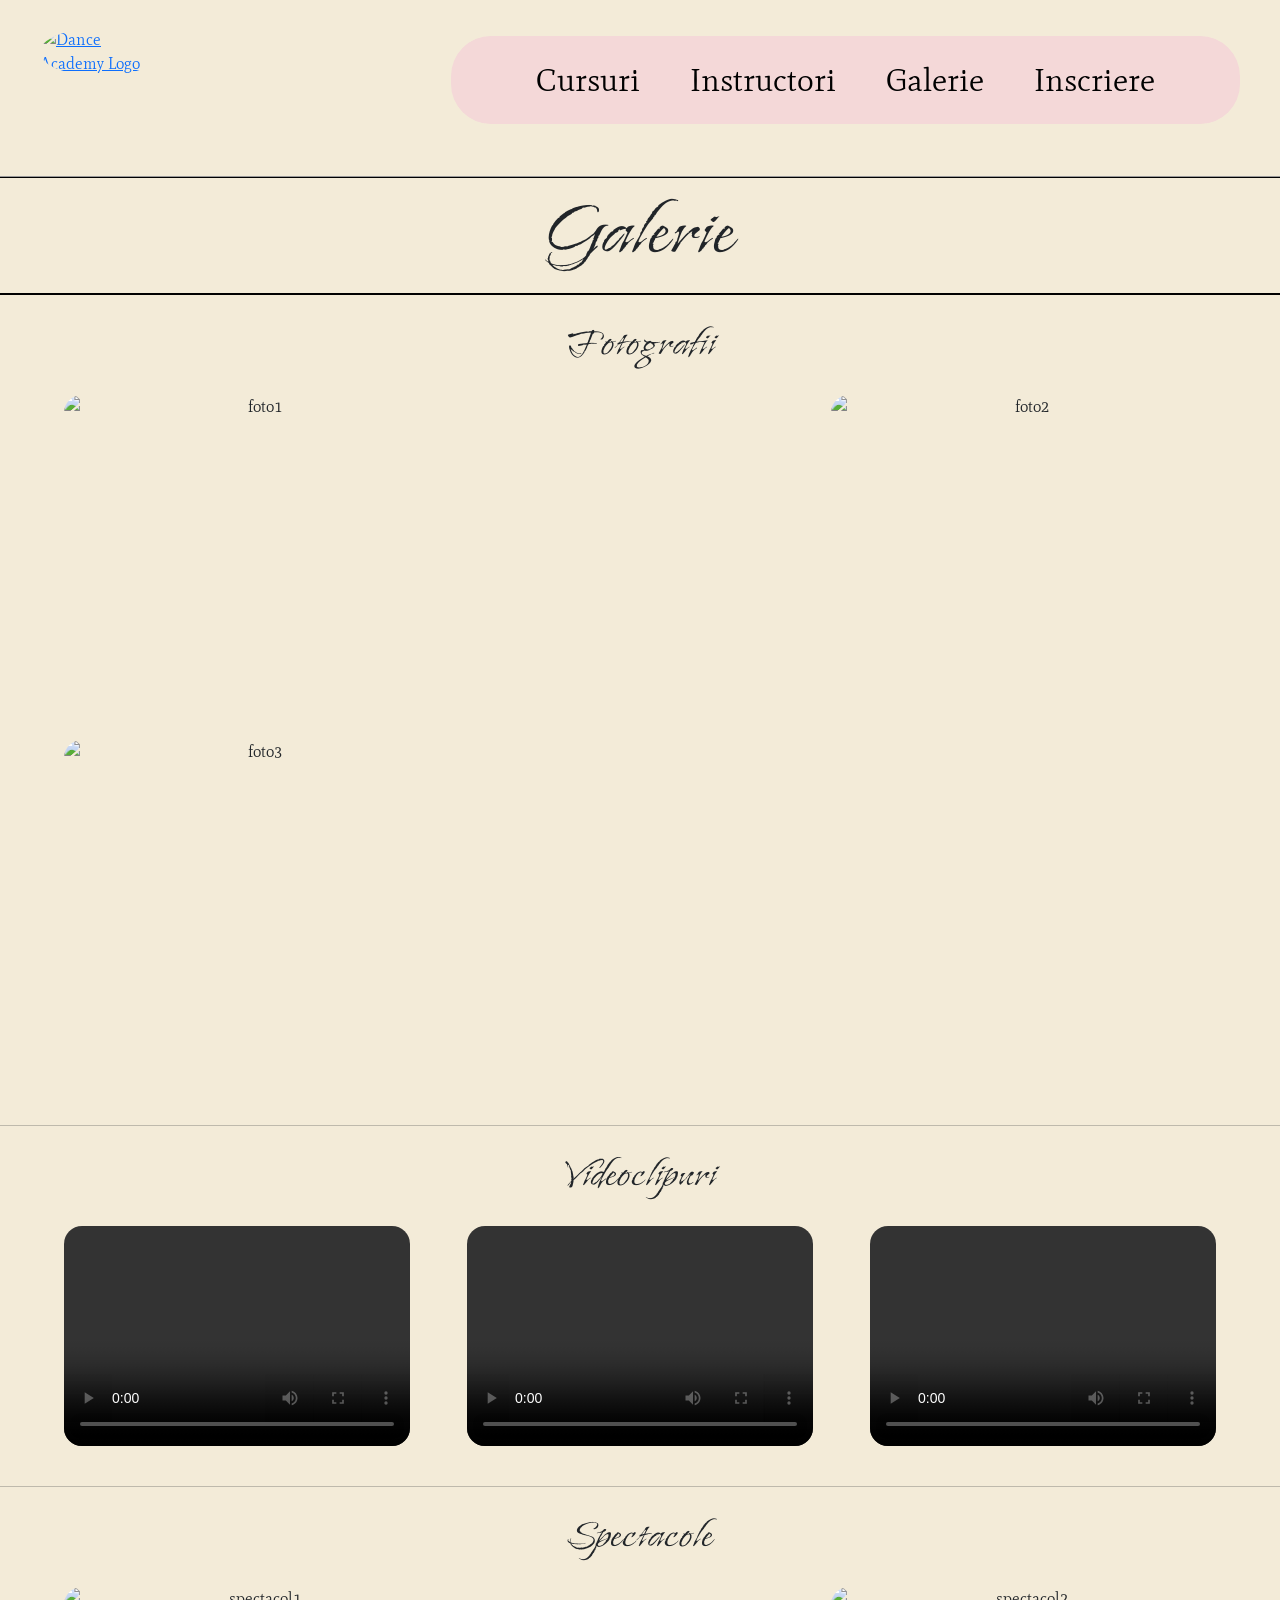
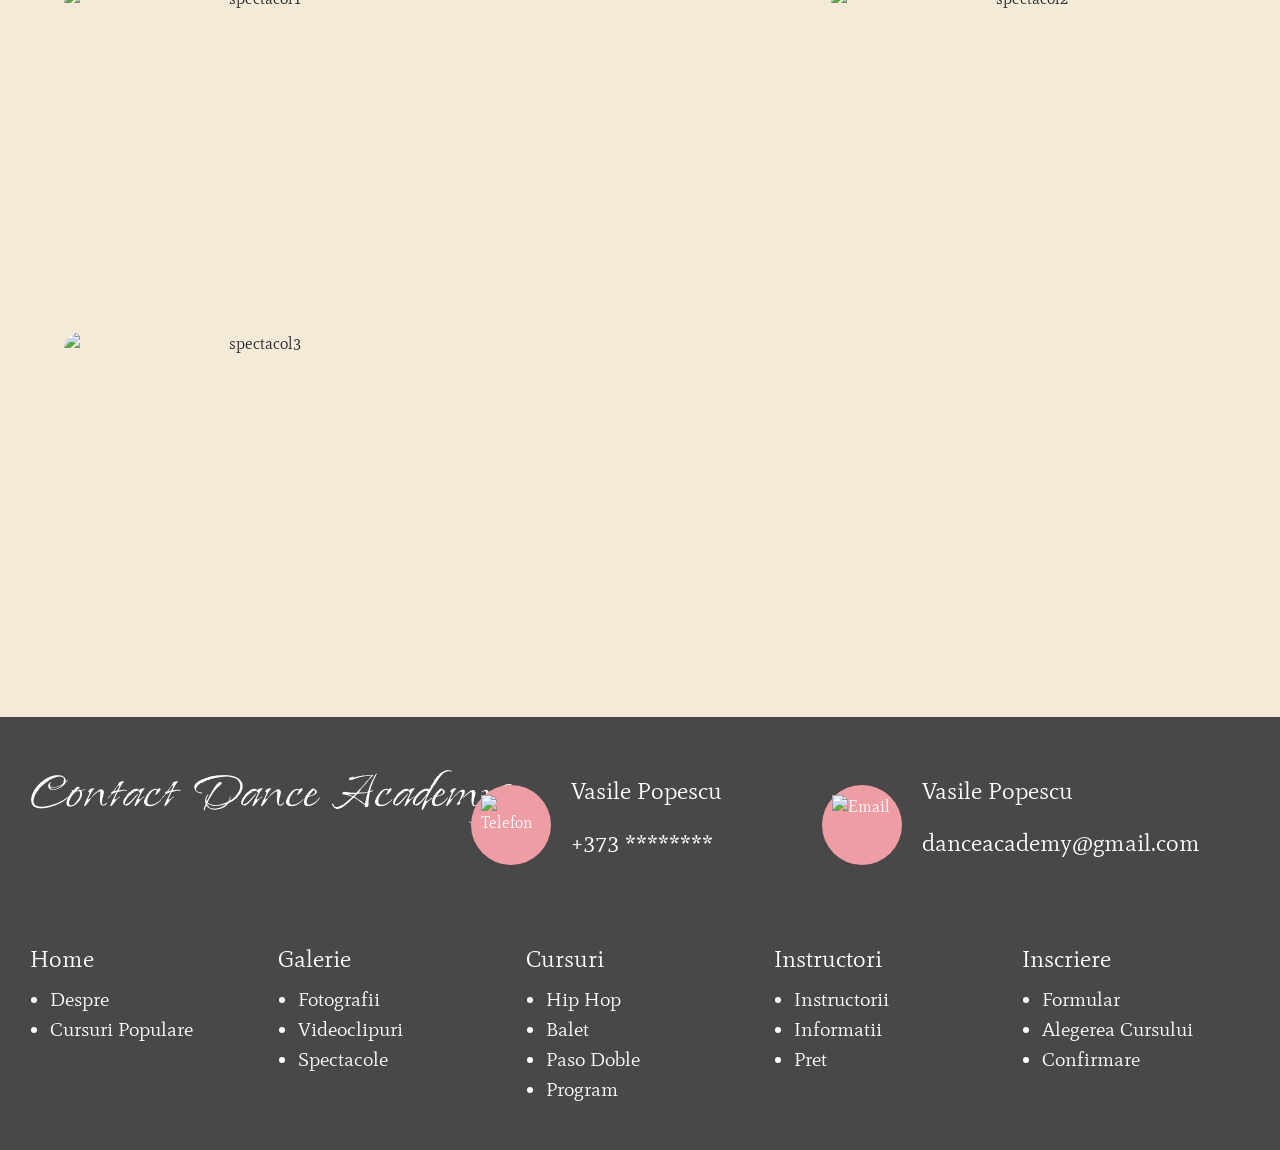
==== pages/galerie.html @ 4ebca3e2 "Add files via upload" ====
<!DOCTYPE html>
<html lang="ro">
<head>
    <meta charset="UTF-8">
    <meta name="viewport" content="width=device-width, initial-scale=1.0">
    <title>Cursuri - Dance Academy</title>
    <link rel="preconnect" href="https://fonts.googleapis.com">
    <link rel="preconnect" href="https://fonts.gstatic.com" crossorigin>
    <link href="https://fonts.googleapis.com/css2?family=Mate:ital@0;1&display=swap" rel="stylesheet">
    <link rel="preconnect" href="https://fonts.gstatic.com" crossorigin>
    <link href="https://fonts.googleapis.com/css2?family=Island+Moments&family=Mate:ital@0;1&display=swap" rel="stylesheet">
    <link rel="stylesheet" href="https://cdn.jsdelivr.net/npm/bootstrap@5.3.0/dist/css/bootstrap.min.css">
    <script src="../js/script.js" defer></script>
    <script src="https://cdn.jsdelivr.net/npm/bootstrap@5.3.0/dist/js/bootstrap.bundle.min.js"></script>
    <link rel="stylesheet" href="../style.css">
</head>
<body>
<header class="hero1">
     <nav class="navbar">
      <div class="logo">
            <a href="../index.html">
                <img src="../assets/logo.png" alt="Dance Academy Logo">
            </a>
        </div>
    <ul id="nav-menu">
        <li><a href="../pages/cursuri.html">Cursuri</a></li>
        <li><a href="../pages/instructori.html">Instructori</a></li>
        <li><a href="../pages/galerie.html">Galerie</a></li>
        <li><a href="../pages/inscriere.html">Inscriere</a></li>
    </ul>
   
   <button class="hamburger" id="hamburger">☰</button>
</nav>
</header>
    <section class="gallery">
    <div class="galerie-title">
    <h1>Galerie</h1> </div>

    <h2>Fotografii</h2>

    <div class="photos">
        <img src="../assets/foto1.jpg" alt="foto1" class="img-fluid">
        <img src="../assets/foto2.jpg" alt="foto2" class="img-fluid">
        <img src="../assets/foto3.jpg" alt="foto3" class="img-fluid">
    </div>
<hr>
    <h2>Videoclipuri</h2>

    <div class="videos">

        <video controls>
            <source src="../assets/video1.mp4" type="video/mp4">
        </video>

        <video controls>
            <source src="../assets/video2.mp4" type="video/mp4">
        </video>

        <video controls>
            <source src="../assets/video3.mp4" type="video/mp4">
        </video>

    </div>
<hr>
    <h2>Spectacole</h2>

    <div class="shows">
        <img src="../assets/spectacol1.jpg" alt="spectacol1" class="img-fluid">
        <img src="../assets/spectacol2.jpg" alt="spectacol2" class="img-fluid">
        <img src="../assets/spectacol3.jpg" alt="spectacol3" class="img-fluid">
    </div>

</section>

<footer>

        <div class="footer-title">
            Contact Dance Academy
        </div>
        <div class="contact-box">
    <div class="contact">
        <div class="circle">
            <img src="../assets/phone.png" alt="Telefon">
        </div>
        <div class="contact-text">
            <p>Vasile Popescu</p>
            <p>+373 ********</p>
        </div>
    </div>

    <div class="contact">
        <div class="circle">
            <img src="../assets/email.png" alt="Email">
        </div>

        <div class="contact-text">
            <p>Vasile Popescu</p>
            <p>danceacademy@gmail.com</p>
        </div>
    </div>

</div>
<br><br>
        <div class="footer-links">

            <div>
                <h4>Home</h4>
                <ul>
                    <li>Despre</li>
                    <li>Cursuri Populare</li>
                </ul>
            </div>

            <div>
                <h4>Galerie</h4>
                <ul>
                    <li>Fotografii</li>
                    <li>Videoclipuri</li>
                    <li>Spectacole</li>
                </ul>
            </div>

            <div>
                <h4>Cursuri</h4>
                <ul>
                    <li>Hip Hop</li>
                    <li>Balet</li>
                    <li>Paso Doble</li>
                    <li>Program</li>
                </ul>
            </div>

            <div>
                <h4>Instructori</h4>
                <ul>
                    <li>Instructorii</li>
                    <li>Informatii</li>
                    <li>Pret</li>
                </ul>
            </div>

            <div>
                <h4>Inscriere</h4>
                <ul>
                    <li>Formular</li>
                    <li>Alegerea Cursului</li>
                    <li>Confirmare</li>
                </ul>
            </div>

        </div>

    </footer>
</body>
</html>
---- style.css ----
:root{
    --color-primary:#bcc07d;
    --color-secondary:#F9D0CE;
    --font-main:"Mate", serif;
}
*{
    margin:0;
    padding:0;
    box-sizing:border-box;
}
.index{
    background:var(--color-primary);
    font-family:var(--font-main);
}
.hero{
    height:700px;
    background:url("assets/img2.jpg") center/cover no-repeat;
    border-bottom-left-radius:80px;
    border-bottom-right-radius:80px;
    padding:20px 40px;
}
.hero1{
   padding:20px 40px; 
}
.navbar{
    display:flex;
    justify-content:space-between;
    align-items:center;
}
.logo {
    border-radius: 50%;
    width: 120px;
    height: 120px;
}
.logo img {
    width:120px;
    height:120px;
    border-radius: 50%;
    object-fit: cover;
}
#nav-menu{
    list-style:none;
    display:flex;
    gap:50px;
    background:#f4d8d8;
    padding:20px 85px;
    border-radius:40px;
}
#nav-menu a{
    text-decoration:none;
    color:black;
    font-size:32px;
}
#nav-menu a:hover {
    color: #4d6b38;
    font-weight: bold;
    transition: 0.2s;
}
.hero-content{
    display:flex;
    justify-content:space-between;
    margin-top:20px;
    color:white;
}
.cta-btn{
    display:inline-block;
    margin-top:20px;
    padding:10px 25px;
    background:#f4d8d8;
    color:black;
    text-decoration:none;
    border-radius:20px;
}
.right-text{
    width:350px;
    font-size:18px;
    text-align:left;
}
.courses{
    text-align:center;
    padding:50px 20px;
}
.courses h2{
    font-family:"Island Moments", cursive;
    font-size:64px;
    margin-bottom:40px;
}

.cards{
    display:flex;
    justify-content:center;
    gap:40px;
    flex-wrap:wrap;
}

.card{
    width:350px;
    background:none;
    border:none;
}

.card img{
    height:350px;
    object-fit:cover;
    border-radius:25px;
}

.card h3{
    margin-top:15px;
    font-size:28px;
}

.left-text h1{
    font-family: "Island Moments", cursive;
    color:white;
    font-size:128px;
    font-weight:40;
    margin-top:180px;
    animation:slideIn 2s ease;
    line-height:0.9;
}
@keyframes slideIn{
    from{
        opacity:0;
        transform:translateX(-30px);
    }
    to{
        opacity:1;
        transform:translateX(0);
    }
}
.cta-btn{
    display:inline-block;
    margin-top:10px;
    padding:8px 20px;
    background:#F9D0CE;
    color:black;
    text-decoration:none;
    border-radius:45px;
    font-size:18px;
    transition:0.3s;
    margin-left:10px;
}
.cta-btn:hover{
    transform:scale(1.05);
}
.hero-content{
    display:flex;
    justify-content:space-between;
    align-items:center;
    height:500px;
    padding:0 60px;
}

.right-text{
    font-family: "Island Moments", cursive;
    font-size:24px;
    width:400px;
    color:#ffffff;
    background:rgba(68, 66, 66, 0.451);
    padding:15px;
    border-radius:45px;
    backdrop-filter:blur(5px);
    margin-top:190px;
    animation:fadeIn 3s ease;
}
.courses{
    padding:60px 50px;
}
.courses h2{
    text-align:center;
    font-family: "Island Moments", cursive;
    font-size:64px;
    margin-bottom:30px;
}
.cards{
    display:flex;
    justify-content:center;
    gap:40px;
    flex-wrap:wrap;
    font-family:"Mate", serif;
    font-size:36px;
}
.card{
    text-align:center;
}
.card img{
    width:364px;
    height:364px;
    object-fit:cover;


    border-radius:45px;
}
.card h3{
    margin-top:15px;
    font-size:30px;
    font-weight:400;
}
body{
    font-family: "Mate", serif;
    background:#F3EBD8;
}
/*Cursuri*/
h1{
    text-align:center;
    margin:0px 0;
    font-family: "Island Moments", cursive;
    font-size: 96px;
}
.course{
    width:85%;
    margin:50px auto;
    font-size: 24px;
    display:flex;
    gap:40px;
    align-items:center;
}
.course img{
    width:387px;
    height:345px;
    object-fit:cover;
    border-radius:45px;
}
.content{
    flex:1;
}
.content h2{
    margin-bottom:10px;
    font-size:40px;
    font-weight:400;
}
.content p{
    line-height:1.6;
    margin-bottom:15px;
    font-size: 24px;
}
.info{
    background:#b7bf7d;
    display:flex;
    justify-content:space-around;
    padding:8px;
    font-family: "Island Moments", cursive;
    font-size: 36px;
}
/*Instructori*/
.instructor{
    width:85%;
    margin:60px auto;
    display:flex;
    align-items:center;
    gap:50px;
}
.reverse{
    justify-content:space-between;
}
.instructor img{
    width:401px;
    height:349px;
    object-fit:cover;
}
.text{
    flex:1;
}
.text h2{
    font-size:40px;
    margin-bottom:20px;
    font-weight:normal;
}
.text p{
    font-size:20px;
    line-height:1.6;
    margin-bottom:20px;
}
.text span{
    font-family: "Island Moments", cursive;
    font-size:64px;
}
.course img{
    width:387px;
    height:345px;
    object-fit:cover;
    border-radius:45px;
}
.content h2{
    margin-bottom:10px;
    font-size:40px;
    font-weight:400;
}
.content p{
    line-height:1.6;
    margin-bottom:15px;
    font-size: 24px;
}
.course,
.instructor{
    box-shadow:0 4px 10px rgba(0,0,0,0.2);
    transition:0.3s;
    padding:20px;
    border-radius:20px;
}
.course:hover,
.instructor:hover{
    transform:translateY(-5px);
}
/*Galerie*/
.galerie-title{
    width: 100%;
    text-align: center;
    border-top: 1px solid #000000;
    border-bottom: 2px solid #000000;
}
.galerie-title h1{
    margin: 0;
  font-family: "Island Moments", cursive;
    font-size: 96px;
}
.gallery{
    text-align:center;
    border-top:1px solid #999;
}
.gallery h2{
    font-family: "Island Moments", cursive;
    font-size:50px;
    margin:20px 0;
    padding-top:0px;
}
.photos,
.videos,
.shows{
    width:90%;
    margin:20px auto 40px;
    display:flex;
    justify-content:space-between;
    flex-wrap:wrap;
}
.photos img,
.shows img{
    width: 385px;;
    height:345px;
    object-fit:cover;
    border-radius:18px;
}
.videos video{
    width:30%;
    height:220px;
    border-radius:18px;
    object-fit:cover;
}
/*Inscriere*/
.inscriere h1{
    width: 100%;
    text-align: center;
    border-top: 2px solid #000000;
    border-bottom: 1px solid #000000;
}
.inscriere h2{
    text-align:center;
    font-weight:400;
    margin:30px 0 40px;
}
.container{
    width:85%;
    margin:auto;
    display:flex;
    justify-content:space-between;
    gap:40px;
}
.formular{
    width:48%;
    display:flex;
    flex-direction:column;
    gap:10px;
}
.formular input,
.formular select{
    font-family:"Mate", serif;
    height:70px;
    border:1px solid #000000;
    border-radius:45px;
    background:transparent;
    padding:0 25px;
    font-size:20px;
}
.formular select{
    appearance:none;
    -webkit-appearance:none;
    -moz-appearance:none;
    background-repeat:no-repeat;
 background-position:right 10px center;
    background-size:20px;
}
.formular textarea{
    height:200px;
    border:1px solid #000000;
    border-radius:45px;
    background:transparent;
    padding:15px;
    resize:none;
    font-family:"Mate", serif;
    font-size:20px;
}
.formular input:focus,
.formular select:focus,
.formular textarea:focus{
    outline:none;
    border:2px solid #F297A0;
}
.formular input:valid,
.formular textarea:valid{
    border-color:#7ca85c;
}
.check{
    width:85%;
    margin:20px auto;
    display:flex;
    align-items:flex-start;
    gap:10px;
}
.check input{
    margin-top:3px;
}
.check p{
    font-size:20px;
    line-height:1.4;
    width:100%;
}
.btn-trimite{
    width:152px;
    height:67px;
    border:none;
    border-radius:25px;
    background:#F297A0;
    font-size:24px;
    cursor:pointer;
    margin-left:7.5%;
    margin-top:5px;
    margin-bottom: 25px;
}
.btn-trimite:hover{
    background:#e57d88;
    transform:scale(1.05);
    transition:0.3s;
}
.imagini{
    width:42%;
    display:flex;
    flex-direction:column;
    align-items:center;
}
.img1,
.img2{
    width:100%;
    max-width:380px;
}
.img1{
 margin-left:70px;    
 margin-bottom:25px;
}
.img2{
  margin-right:70px;     
  margin-bottom:25px;
}


.img1 img{
    width:100%;
    height:150px;
    object-fit:cover;
    border-radius:45px;
    display:block;
}
.img2 img{
    width:100%;
    height:150px;
    object-fit:cover;
    border-radius:45px;
    display:block;
}
.imagini h3{
    font-family: "Island Moments", cursive;
    font-size:48px;
    font-weight:400;
    margin-bottom:15px;
}
.map-container{
    width:564px;
    overflow:hidden;
    border-radius:25px;
    height: 267px;
}
.map-container iframe{
    display:block;
}
footer{
    background:#484848;
    color:white;
    padding:30px;
}
.footer-title{
    font-family: "Island Moments", cursive;
    color:white;
    font-size:128px;
    font-weight:400;
    font-size:64px;
    margin-bottom:20px;
}
.contact-box{
    display:flex;
    justify-content:flex-end;
    gap:100px;
    margin-right:50px;
    margin-top:-90px;
}
.contact{
    display:flex;
    align-items:center;
    gap:20px;
}
.circle{
    width:80px;
    height:80px;
    background:#ef9da4;
    border-radius:50%;
    display:flex;
    justify-content:center;
    align-items:center;
}
.circle img{
    width:60px;
    height:60px;
    object-fit:contain;
}
.contact-text{
    color:white;
    font-size:24px;
}
.footer-links {
    display: grid;
    grid-template-columns: repeat(5, 1fr);
    gap: 20px;
    font-size: 20px;
    margin-top: 20px;
}
.footer-links h4{
    margin-bottom:10px;
}
.footer-links ul{
    list-style:disc;
    padding-left:20px;
}
@keyframes fadeIn{
    from{
        opacity:0;
    }
    to{
        opacity:1;
    }
}
img{
    max-width:100%;
    height:auto;
}
iframe,
video{
    max-width:100%;
}

.hamburger{
    display:none;
    font-size:45px;
    border:none;
    border-radius: 8px;
    background:#F9D0CE;
    cursor:pointer;
    margin-left:auto;
}

@media (max-width:1200px){
    .hero{
        height:700px;
    }
    .hero1{
        padding:20px 40px; 
    }
    .hero-content{
        padding:0 40px;
    }
    .left-text h1{
        font-size:110px;
    }
    .cards{
        gap:25px;
    }
    .footer-title{
        font-size:60px;
    }
    .card img,
    .course img,
    .instructor img{
        width:300px;
        height:250px;
        object-fit:cover;
    }
    .photos,
    .shows{
        display:grid;
        grid-template-columns:repeat(2, 1fr);
        gap:15px;
        justify-items:center;
    }
    .photos img,
    .shows img{
        width:350px;
        height:350px;
        object-fit:cover;
        border-radius:45px;
    }
    .photos img:last-child,
    .shows img:last-child{
        grid-column:1 / span 2;
        justify-self:center;
    }
    .card img{
        width:300px;
        height:300px;
    }
    .contact-text{
        font-size:19px;
    }
    .contact-box{
        gap:30px;
    }
}
@media (max-width:992px){
    #nav-menu{
        padding:15px 55px;
        gap:20px;
    }
    .logo img{
        top:6px;
    }
    .left-text h1{
        font-size:90px;
    }
    .right-text{
        width:350px;
        font-size:20px;
    }
    .footer-title{
        text-align:center;
    }
    .hero-content{
        padding:0 30px;
    }
    .course,
    .instructor,
    .container{
        flex-direction:column;
    }
    .formular,
    .imagini{
        width:100%;
    }
    .card img,
    .course img,
    .instructor img{
        width:350px;
        height:280px;
        object-fit:cover;
    }
    .photos,
    .shows{
        display:grid;
        grid-template-columns:repeat(2, 1fr);
        gap:15px;
        justify-items:center;
    }
    .photos img,
    .shows img{
        width:300px;
        height:300px;
        object-fit:cover;
        border-radius:45px;
    }
    .photos img:last-child,
    .shows img:last-child{
        grid-column:1 / span 2;
        justify-self:center;
    }
    .contact-box{
        margin-top:20px;
        justify-content:center;
    }
}
@media (max-width:768px){
    .logo img{
        width:90px;
        height:90px;
    }
    #nav-menu{
        flex-direction:column;
        gap:15px;
        display:none;
    }
    .hamburger{
        display:block;
    }
    #nav-menu.active{
        display:flex;
    }
    .navbar{
        justify-content:flex-start;
        position:relative;
    }
   .navbar ul{
        display:none;
        flex-direction:column;
        width:40%;
        height:auto;
        border-radius:20px;
        padding:10px 0;
        gap:5px;
        position:absolute;
        top:100%;
        right:0;
        z-index:100;
        background:#F9D0CE;
    }

    .navbar ul.open{
        display:flex;
    }

    .navbar a{
        font-size:22px;
    }
    
    .hero-content{
        flex-direction:column;
        text-align:center;
        height:auto;
        padding:20px;
    }
    .text p{
        font-size:16px;
    }
    .left-text h1{
        font-size:89px;
        margin-top:20px;
    }
    .right-text{
        width:90%;
        margin-top:70px;
    }
    .contact-box{
        flex-direction:column;
        align-items:center;
    }
    .card img,
    .course img,
    .instructor img{
        width:320px;
        height:250px;
        object-fit:cover;
    }
    .photos img,
    .shows img{
        height:250px;
        object-fit:cover;
    }
    .content p{
        font-size:18px;
    }
    .check p{
        font-size:15px;
    }
    .circle{
        width:70px;
        height:70px;
    }
    .circle img{
        width:50px;
        height:50px;
    }
    .contact-text{
        font-size:16px;
    }
    .hero-content{
        flex-direction:column;
        text-align:center;
    }
    .contact-box{
        flex-direction:column;
        align-items:center;
    }
    .footer-links{
        gap:20px;
        grid-template-columns: repeat(2, 1fr);
    }
}
@media (max-width:480px){
    .hero{
        height:auto;
    }
    #nav-menu{
        flex-direction:column;
        gap:15px;
        text-align: center;
        display:none;
    }
    .hamburger{
        display:block;
    }
    #nav-menu.active{
        display:flex;
    }
    
   .navbar ul{
        display:none;
        width:70%;
        height:auto;
        padding:10px 0;
        gap:5px;
        top:100%;
        z-index:100;
        background:#F9D0CE;
    }
    .navbar ul.open{
        display:flex;
    }
    .logo img{
        width:80px;
        height:80px;
        position:relative;
    }
    .hero-content{
        flex-direction:column;
        text-align:center;
        height:auto;
        padding:20px;
    }
    .cta-btn{
        font-size:12px;
        margin-top:10px;
        padding:8px 12px;
    }
    .left-text h1{
        font-size:70px;
        margin-top:-20px;
    }
    .content p{
        font-size:14px;
    }
    .info{
        font-size:23px;
    }
    .text p{
        font-size:12px;
    }
    .text h2{
        font-size:28px;
    }
    .text span{
        font-size:40px;
    }
    .right-text{
        width:100%;
        font-size:18px;
        margin-top:100px;
    }
    h1{
        font-size:60px;
    }
    .card img,
    .course img,
    .instructor img{
        width:300px;
        height:250px;
    }
    .photos,
    .shows{
        display:grid;
        grid-template-columns:repeat(2, 1fr);
        gap:15px;
        justify-items:center;
    }
    .photos img,
    .shows img{
        width:150px;
        height:150px;
        border-radius:18px;
    }
    .photos img:last-child,
    .shows img:last-child{
        grid-column:1 / span 2;
        justify-self:center;
    }
    .videos{
        flex-direction:column;
        gap:20px;
    }
    .videos video{
        width:100%;
    }
    .formular input,
    .formular select{
        font-size:16px;
        height:30px;
    }
    .img1,
    .img2{
        margin-left:0;
        margin-right:0;
    }
    .map-container{
        width:100%;
        height:250px;
    }
    .check p{
        font-size:10px;
    }
    .btn-trimite{
        width:122px;
        height:37px;
        font-size:16px;
        margin-left:7.5%;
        margin-top:5px;
        margin-bottom:25px;
    }
    .footer-title{
        text-align:center;
        font-size:36px;
    }
    .contact-box{
        margin-top:20px;
        flex-direction:row;
        align-items:center;
        gap:60px;
    }
    .contact{
        flex-direction:column;
        text-align:center;
    }
    .circle{
        width:60px;
        height:60px;
    }
    .circle img{
        width:40px;
        height:40px;
    }
    .contact-text{
        font-size:14px;
    }
    .footer-links{
        grid-template-columns: 1fr 1fr;
        display:flex;
        gap:25px;
        font-size:15px;
    }
    .footer-links ul{
        list-style:none;
        padding-left:0;
    }
}
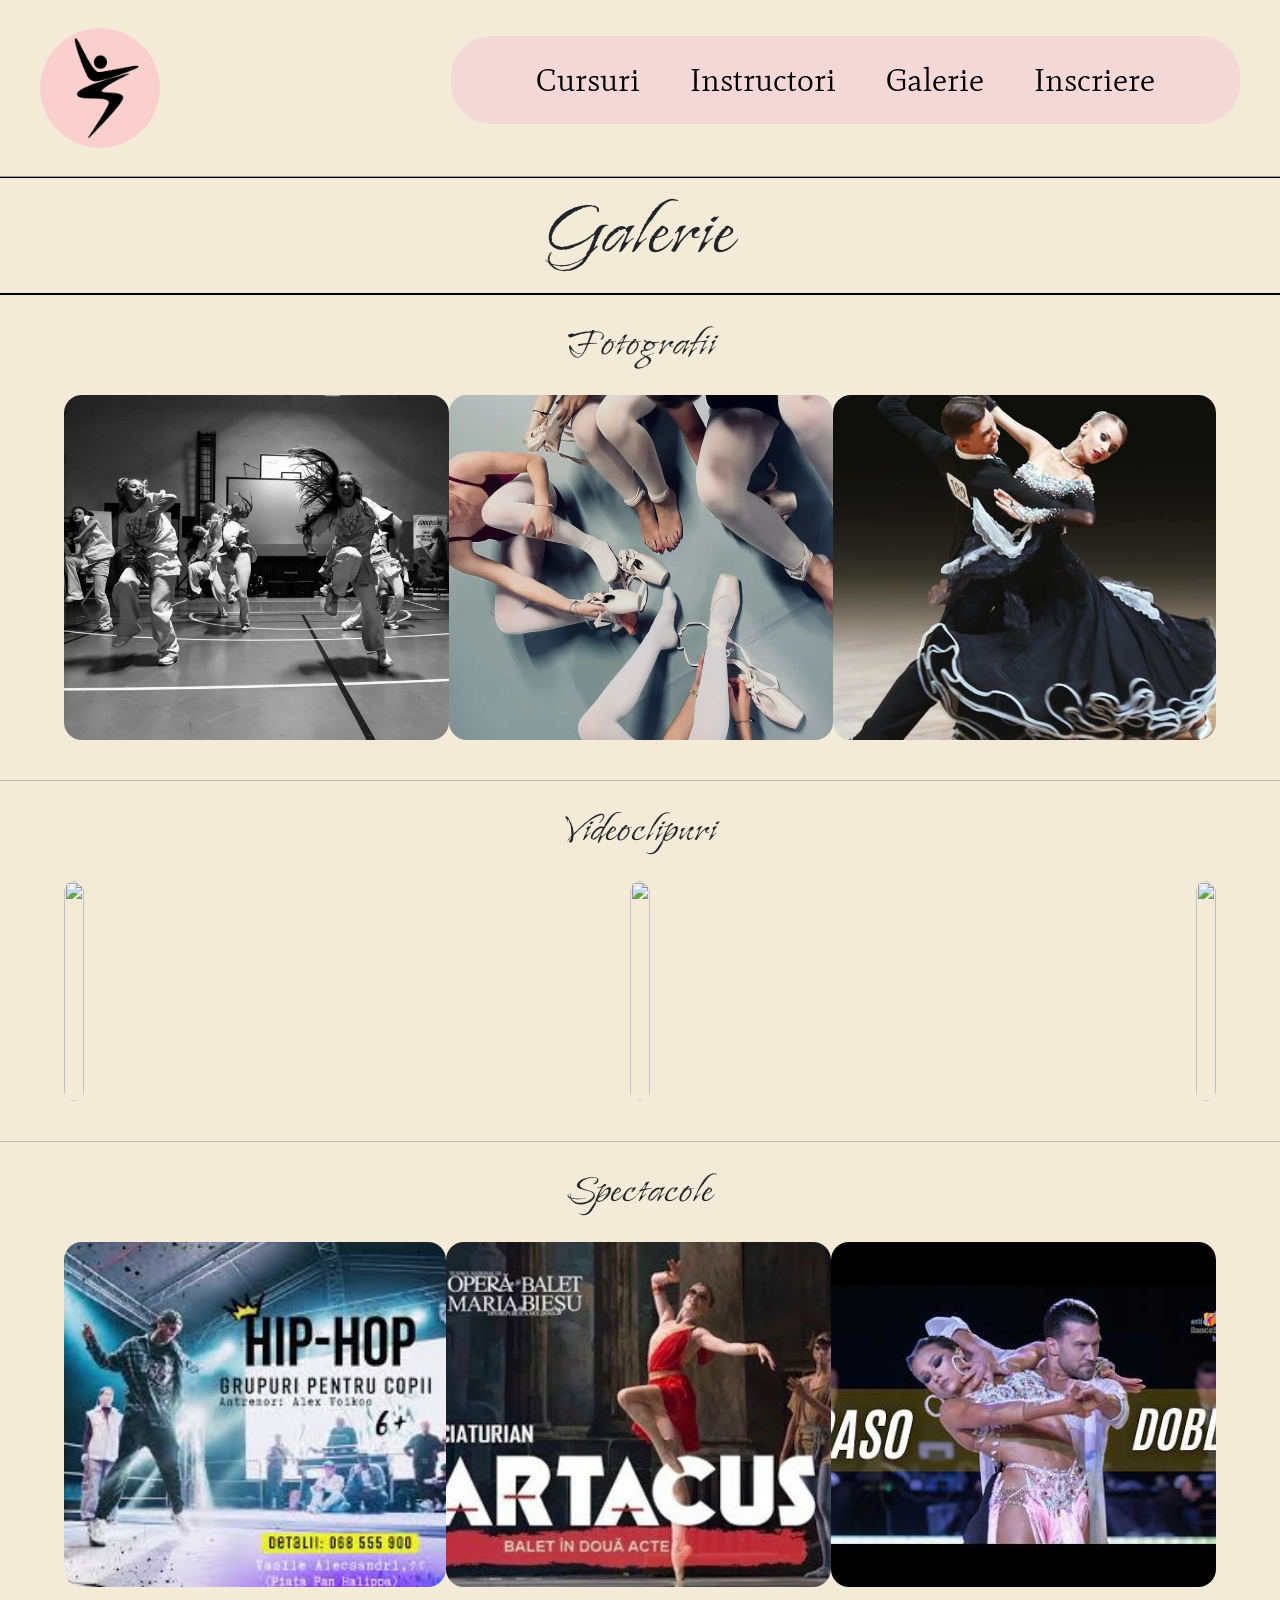
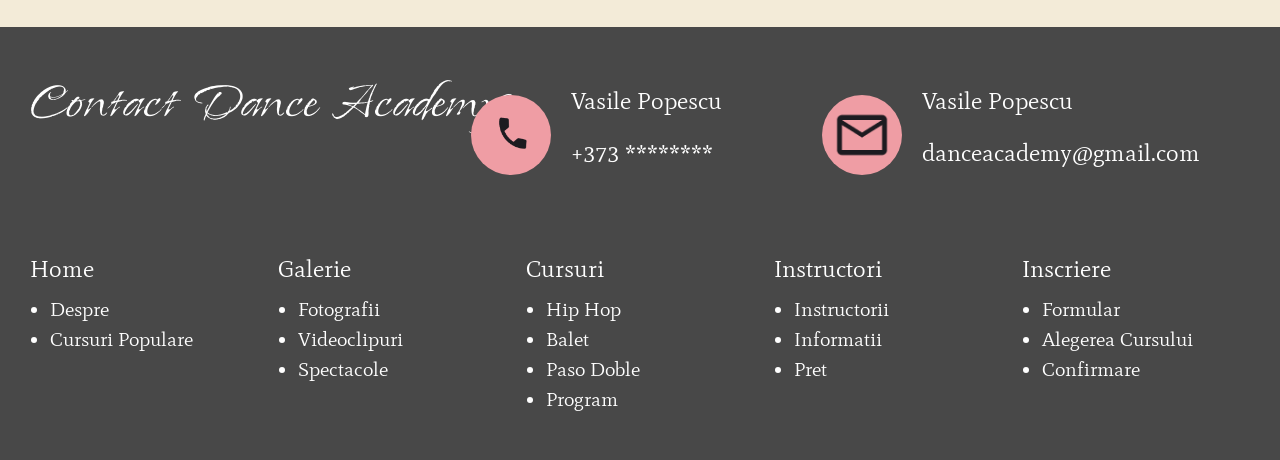
==== commit 5dd841dc: "Add files via upload" ====
--- a/pages/galerie.html
+++ b/pages/galerie.html
@@ -47,18 +47,24 @@
     <h2>Videoclipuri</h2>
 
     <div class="videos">
-
-        <video controls>
-            <source src="../assets/video1.mp4" type="video/mp4">
-        </video>
-
-        <video controls>
-            <source src="../assets/video2.mp4" type="video/mp4">
-        </video>
-
-        <video controls>
-            <source src="../assets/video3.mp4" type="video/mp4">
-        </video>
+        <a href="https://www.youtube.com/watch?v=a2vq0-GQgiM" target="_blank">
+            <img 
+                src="https://img.youtube.com/vi/a2vq0-GQgiM/maxresdefault.jpg" 
+                style="cursor: pointer;"
+            >
+        </a>
+       <a href="https://www.youtube.com/watch?v=hHtnoVFqljo" target="_blank">
+            <img 
+                src="https://img.youtube.com/vi/hHtnoVFqljo/maxresdefault.jpg" 
+                style="cursor: pointer;"
+            >
+        </a>
+        <a href="https://www.youtube.com/watch?v=b1Pj8pHgirA" target="_blank">
+                <img 
+                    src="https://img.youtube.com/vi/b1Pj8pHgirA/maxresdefault.jpg" 
+                    style="cursor: pointer;"
+                >
+            </a>
 
     </div>
 <hr>
--- a/style.css
+++ b/style.css
@@ -332,7 +332,6 @@
     margin:20px auto 40px;
     display:flex;
     justify-content:space-between;
-    flex-wrap:wrap;
 }
 .photos img,
 .shows img{
@@ -341,10 +340,10 @@
     object-fit:cover;
     border-radius:18px;
 }
-.videos video{
-    width:30%;
+.videos img{
+    width:100%;
     height:220px;
-    border-radius:18px;
+    border-radius:38px;
     object-fit:cover;
 }
 /*Inscriere*/
@@ -561,8 +560,7 @@
     max-width:100%;
     height:auto;
 }
-iframe,
-video{
+.videos img{
     max-width:100%;
 }
 
@@ -900,7 +898,7 @@
         flex-direction:column;
         gap:20px;
     }
-    .videos video{
+    .videos img{
         width:100%;
     }
     .formular input,
@@ -956,8 +954,8 @@
     .footer-links{
         grid-template-columns: 1fr 1fr;
         display:flex;
-        gap:25px;
-        font-size:15px;
+        gap:15px;
+        font-size:10px;
     }
     .footer-links ul{
         list-style:none;
